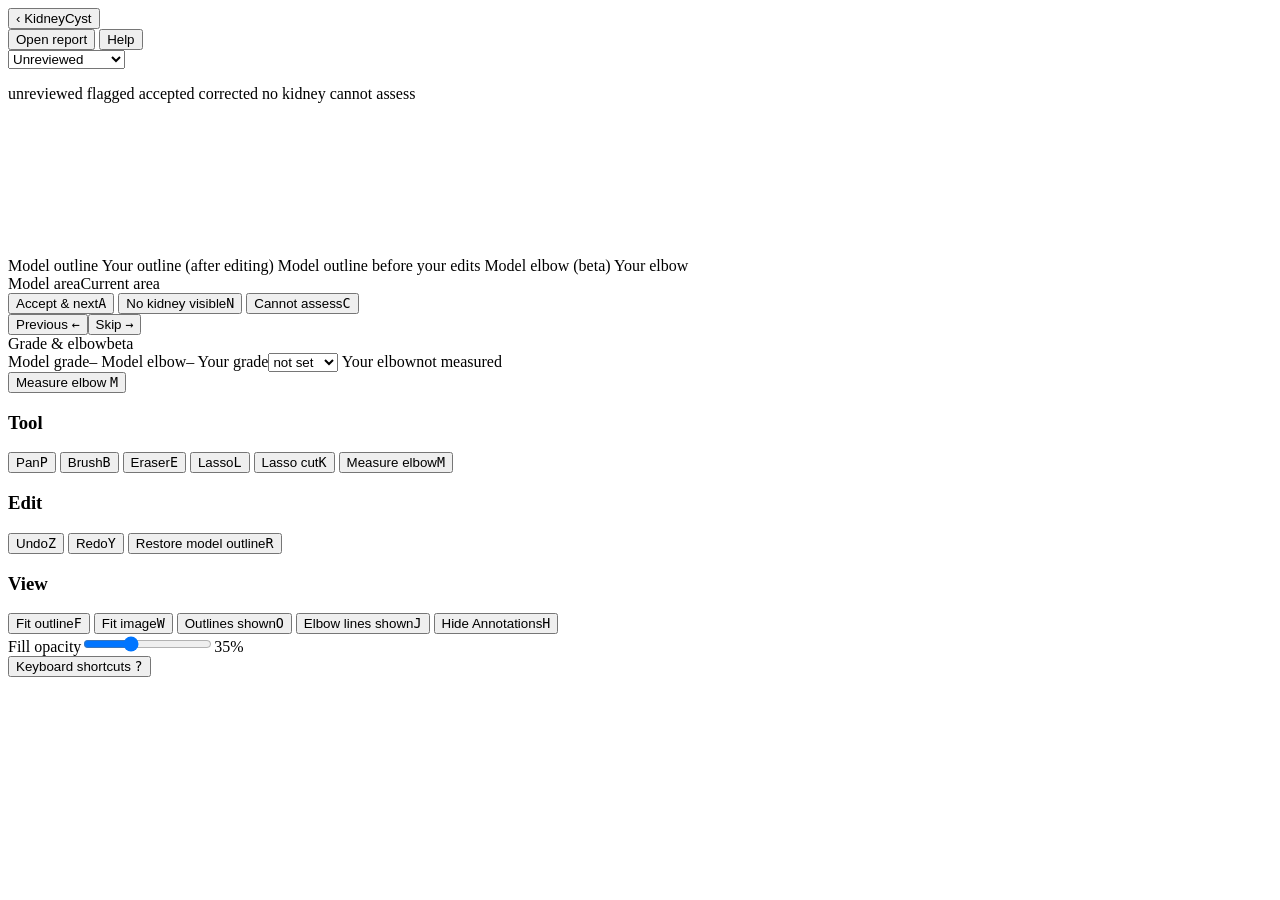
==== src/kidneycyst/static/review.html @ b54d25ae "KidneyCyst 0.1.0: zebrafish pronephros segmentation app Local app for GFP TIFF folders: nnU-Net dete" ====
<!doctype html><html lang="en"><head><meta charset="utf-8"><meta name="viewport" content="width=device-width,initial-scale=1">
<title>Check outlines – KidneyCyst</title><link rel="icon" href="/static/favicon.png"><link rel="stylesheet" href="/static/style.css"></head>
<body><div class="rv">
<div class="rv-top">
 <button class="quiet home-btn" id="home" title="Back to this run's page"><span class="ic" style="--i:url(/static/icons/cyst-marker.svg)"></span>‹ <span id="runName">KidneyCyst</span></button>
 <span class="title" id="title"></span><span class="where" id="where"></span>
 <span class="done"><span id="doneTxt"></span><span class="progress"><div id="doneBar"></div></span>
 <button id="report"><span class="ic" style="--i:url(/static/icons/export-results.svg)"></span>Open report</button>
 <button class="quiet" id="helpBtn" title="Help (opens in a new tab)"><span class="ic" style="--i:url(/static/icons/help.svg)"></span>Help</button></span>
</div>
<div class="rv-main">
 <aside class="list" aria-label="Images">
  <select id="filter" aria-label="Which images to show">
   <option value="todo">Unreviewed</option><option value="look">Flagged images</option><option value="all">All images</option></select>
  <ul id="ul"></ul>
  <div class="legend-list"><span><span class="ic mark auto" style="--i:url(/static/icons/unchecked.svg)"></span>unreviewed</span>
   <span><span class="ic mark flag" style="--i:url(/static/icons/warning.svg)"></span>flagged</span>
   <span><span class="ic mark accepted" style="--i:url(/static/icons/check.svg)"></span>accepted</span>
   <span><span class="ic mark edited" style="--i:url(/static/icons/edited.svg)"></span>corrected</span>
   <span><span class="ic mark deleted" style="--i:url(/static/icons/no-kidney.svg)"></span>no kidney</span>
   <span><span class="ic mark unusable" style="--i:url(/static/icons/help.svg)"></span>cannot assess</span></div>
 </aside>
 <div class="split" id="splitL" title="Drag to change the width"></div>
 <div class="stage" id="stage">
  <canvas id="cv" aria-label="Image with outlines"></canvas>
  <div class="toast" id="toast"><span class="ic" style="--i:url(/static/icons/check.svg)"></span><span id="toastTxt"></span><button id="toastUndo" class="toast-undo" hidden>Undo <kbd>U</kbd></button></div>
  <div class="legend">
   <span><i class="ln" style="border-color:#FF8500"></i>Model outline</span>
   <span><i class="ln" style="border-color:#8CCAFF"></i>Your outline (after editing)</span>
   <span><i class="ln" style="border-color:#FF8500;border-top-style:dashed"></i>Model outline before your edits</span>
   <span class="elbleg"><i class="ln" style="border-color:#FF8500;border-top-style:dotted"></i>Model elbow (beta)</span>
   <span class="elbleg"><i class="ln" style="border-color:#8CCAFF"></i>Your elbow</span>
  </div>
  <div class="scale"><div class="bar" id="scaleBar"></div><span id="scaleTxt"></span><span class="zoom" id="zoomTxt"></span></div>
 </div>
 <div class="split" id="splitR" title="Drag to change the width"></div>
 <aside class="side">
  <div class="decide-box">
   <div class="flagbox" id="flags" hidden><span class="ic" style="--i:url(/static/icons/warning.svg)"></span><span id="flagTxt"></span></div>
   <div class="state" id="state"><span class="ic" id="stateIc"></span><span id="stateTxt"></span></div>
   <div class="area"><span class="mut">Model area</span><span class="n" id="aModel"></span><span class="mut">Current area</span><span class="n" id="aNow"></span><span class="d" id="aDiff"></span></div>
   <div class="decide">
    <button class="primary big" id="bOk"><span><span class="ic" style="--i:url(/static/icons/check.svg)"></span><span id="okTxt">Accept &amp; next</span></span><kbd>A</kbd></button>
    <button id="bNo" title="Record that no kidney is visible in this image"><span><span class="ic" style="--i:url(/static/icons/no-kidney.svg)"></span>No kidney visible</span><kbd>N</kbd></button>
     <button id="bBad" title="Mark the image as unassessable and exclude its area from summary statistics"><span><span class="ic" style="--i:url(/static/icons/help.svg)"></span>Cannot assess</span><kbd>C</kbd></button>
    <div class="row two"><button id="bPrev">Previous <kbd>←</kbd></button><button id="bNext" title="Skip this image without recording a review decision">Skip <kbd>→</kbd></button></div>
   </div>
   <div class="betabox" id="betaBox">
    <div class="bh"><span>Grade &amp; elbow</span><span class="tag" title="Not yet validated against manual grading and elbow measurements">beta</span></div>
    <div class="kv"><span class="mut">Model grade</span><span id="gModel">–</span>
     <span class="mut">Model elbow</span><span id="eModel">–</span>
     <span class="mut">Your grade</span><span><select id="gHuman" aria-label="Your grade"><option value="">not set</option><option value="normal">normal</option><option value="unfused">unfused</option><option value="cyst">cyst</option></select></span>
     <span class="mut">Your elbow</span><span id="eHuman">not measured</span></div>
    <div class="row betabtns"><button class="small" id="bMeasure"><span class="ic" style="--i:url(/static/icons/measure.svg)"></span>Measure elbow <kbd>M</kbd></button><button class="small quiet" id="bClearElbow" hidden>Clear</button></div>
    <p class="mut tip" id="measTip" hidden>Click along the tubule from one elbow to the other. Double-click or <kbd>Enter</kbd> to finish; <kbd>Esc</kbd> or <kbd>Z</kbd> removes the last point.</p>
   </div>
  </div>
  <div class="side-scroll">
   <section class="grp"><h3>Tool</h3>
    <div class="acts" id="tools">
    <button class="act on" id="tPan" title="Drag to move the image. Scroll to zoom."><span><span class="ic" style="--i:url(/static/icons/move.svg)"></span>Pan</span><kbd>P</kbd></button>
    <button class="act" id="tBrush" title="Paint to add to the outline"><span><span class="ic" style="--i:url(/static/icons/brush-mask.svg)"></span>Brush</span><kbd>B</kbd></button>
    <button class="act" id="tErase" title="Paint to remove from the outline"><span><span class="ic" style="--i:url(/static/icons/erase-mask.svg)"></span>Eraser</span><kbd>E</kbd></button>
    <button class="act" id="tLasso" title="Draw around a region to add it"><span><span class="ic" style="--i:url(/static/icons/region-select.svg)"></span>Lasso</span><kbd>L</kbd></button>
    <button class="act" id="tCut" title="Draw around a region to remove it"><span><span class="ic" style="--i:url(/static/icons/region-select.svg)"></span>Lasso cut</span><kbd>K</kbd></button>
    <button class="act" id="tElbow" title="Click points along the tubule from elbow to elbow (beta)"><span><span class="ic" style="--i:url(/static/icons/measure.svg)"></span>Measure elbow</span><kbd>M</kbd></button>
    </div>
    <div class="slider" id="sizeRow" hidden><span>Brush size</span><input type="range" id="size" min="1" max="40" value="6" aria-label="Brush size"><span id="sizeV" class="mut">6 px</span><kbd>[ ]</kbd></div>
   </section>
   <section class="grp"><h3>Edit</h3>
    <div class="acts">
    <button class="act" id="bUndo" title="Undo the last change"><span><span class="ic" style="--i:url(/static/icons/undo.svg)"></span>Undo</span><kbd>Z</kbd></button>
    <button class="act" id="bRedo" title="Redo"><span><span class="ic" style="--i:url(/static/icons/redo.svg)"></span>Redo</span><kbd>Y</kbd></button>
    <button class="act" id="bReset" title="Go back to the model's outline"><span><span class="ic" style="--i:url(/static/icons/run-again.svg)"></span>Restore model outline</span><kbd>R</kbd></button>
    </div>
   </section>
   <section class="grp"><h3>View</h3>
    <div class="acts">
    <button class="act" id="bFit" title="Zoom to the outline"><span><span class="ic" style="--i:url(/static/icons/fit-view.svg)"></span>Fit outline</span><kbd>F</kbd></button>
    <button class="act" id="bAll" title="Show the whole image"><span><span class="ic" style="--i:url(/static/icons/zoom-out.svg)"></span>Fit image</span><kbd>W</kbd></button>
    <button class="act on" id="bLines" title="Show or hide the outlines"><span><span class="ic" style="--i:url(/static/icons/overlay.svg)"></span>Outlines shown</span><kbd>O</kbd></button>
    <button class="act on" id="bElbowLines" title="Show or hide the elbow lines (beta)"><span><span class="ic" style="--i:url(/static/icons/measure.svg)"></span>Elbow lines shown</span><kbd>J</kbd></button>
    <button class="act" id="bOrig" title="Hold to hide everything drawn on the image"><span><span class="ic" style="--i:url(/static/icons/original.svg)"></span>Hide Annotations</span><kbd>H</kbd></button>
    </div>
    <div class="slider"><span>Fill opacity</span><input type="range" id="fillOp" min="0" max="100" value="35" aria-label="Fill opacity"><span id="fillV" class="mut">35%</span></div>
   </section>
   <button class="quiet" id="bKeys"><span class="ic" style="--i:url(/static/icons/keyboard.svg)"></span>Keyboard shortcuts <kbd>?</kbd></button>
  </div>
 </aside>
</div></div>
<div class="modal" id="modal" hidden><div class="box"><h3 id="mTitle"></h3><div id="mText"></div><div class="row" id="mBtns"></div></div></div>
<div class="modal" id="keys" hidden><div class="box"><h3>Keyboard shortcuts</h3>
 <table class="keytab">
 <tr><th colspan="2">Decide</th></tr>
 <tr><td><kbd>A</kbd> or <kbd>Enter</kbd></td><td>Accept the outline or save edits, then advance</td></tr>
 <tr><td><kbd>N</kbd></td><td>No kidney visible</td></tr><tr><td><kbd>C</kbd></td><td>Mark as cannot assess</td></tr>
 <tr><td><kbd>→</kbd> <kbd>←</kbd></td><td>Skip / previous image</td></tr>
 <tr><th colspan="2">Tool</th></tr>
 <tr><td><kbd>P</kbd></td><td>Pan (start mode). Scroll to zoom.</td></tr>
 <tr><td><kbd>B</kbd> <kbd>E</kbd></td><td>Brush / eraser</td></tr>
 <tr><td><kbd>L</kbd> <kbd>K</kbd></td><td>Lasso / lasso cut</td></tr>
 <tr><td><kbd>[</kbd> <kbd>]</kbd></td><td>Smaller / larger brush</td></tr>
 <tr><td><kbd>M</kbd></td><td>Measure elbow (beta): click points, double-click or <kbd>Enter</kbd> to finish, <kbd>Esc</kbd> removes a point</td></tr>
 <tr><th colspan="2">Edit</th></tr>
 <tr><td><kbd>Z</kbd> <kbd>Y</kbd> <kbd>R</kbd></td><td>Undo / redo / restore model outline</td></tr>
 <tr><th colspan="2">View</th></tr>
 <tr><td><kbd>F</kbd> <kbd>W</kbd></td><td>Fit outline / fit image</td></tr>
 <tr><td><kbd>O</kbd></td><td>Outlines on or off</td></tr>
 <tr><td><kbd>J</kbd></td><td>Elbow lines on or off (beta)</td></tr>
 <tr><td>hold <kbd>H</kbd></td><td>Hide annotations</td></tr>
 <tr><td><kbd>U</kbd></td><td>Undo the last saved decision</td></tr>
 <tr><td>hold <kbd>Space</kbd></td><td>Pan with any tool</td></tr></table>
 <div class="row"><button class="primary" onclick="document.getElementById('keys').hidden=true">Close</button></div></div></div>

<script>
const T='__TOKEN__';
const esc=t=>String(t??'').replace(/[&<>"]/g,c=>({'&':'&amp;','<':'&lt;','>':'&gt;','"':'&quot;'}[c]));
let RUN='',RUNID='',RUNNAME='';
async function api(p,b){const h={'X-Token':T};if(RUN)h['X-Run']=encodeURIComponent(RUN);
 const o=b===undefined?{headers:h}:{method:'POST',headers:Object.assign(h,{'Content-Type':'application/json'}),body:JSON.stringify(b)};
 const r=await fetch(p,o);const j=await r.json();
 if(r.status===409&&j.other_run){otherRun(j);return new Promise(()=>{})}return j}
let otherShown=false;
async function otherRun(j){if(otherShown)return;otherShown=true;
 const v=await modal('Another run was opened',`${esc(j.current_name||'Another run')} was opened in a different tab, so this review is paused: nothing more is saved here. Unsaved edits on this image are not saved.`,
  [[`Go to ${j.current_name||'that run'}`,'other'],[`Reopen ${RUNNAME||'this run'}`,'back','primary']]);
 location.href=v==='other'?(j.current_id?`/run?id=${j.current_id}&t=${T}`:`/?t=${T}`):(RUNID?`/review?id=${RUNID}&t=${T}`:`/?t=${T}`)}
const runPage=()=>RUNID?`/run?id=${RUNID}&t=${T}`:`/run?t=${T}`;
const $=id=>document.getElementById(id);
const fmt=x=>Number(x).toLocaleString('en-US',{maximumFractionDigits:0});
const icon=n=>`url(/static/icons/${n}.svg)`;
const STATE={auto:['Unreviewed','unchecked','auto'],accepted:['Reviewed · Outline accepted','check','done'],edited:['Reviewed · Outline corrected','edited','done'],
 deleted:['Reviewed · No kidney visible','no-kidney','done'],unusable:['Reviewed · Cannot assess','help','done']};
const MARK={accepted:'check',edited:'edited',deleted:'no-kidney',unusable:'help'};
const RASTER_BIAS=1.02;
let all=[],list=[],idx=0,cur=null,exportOk=true;
let tool='pan',space=false,lines=true,fillOp=.35,orig=false,elbowLines=true,meas=[];
const isRemove=()=>tool==='erase'||tool==='cut',isBrush=()=>tool==='brush'||tool==='erase',isLasso=()=>tool==='lasso'||tool==='cut';
let view={s:1,x:0,y:0};
let undo=[],redo=[],dirty=false,drawing=false,last=null,lasso=[],panning=null,mouse=null;
const cv=$('cv'),ctx=cv.getContext('2d');
const fillC=document.createElement('canvas'),fctx=fillC.getContext('2d'),lineC=document.createElement('canvas'),lctx=lineC.getContext('2d');

function modal(title,text,buttons){return new Promise(res=>{$('mTitle').textContent=title;$('mText').innerHTML=text;$('mBtns').innerHTML='';
 buttons.forEach(([l,v,c])=>{const b=document.createElement('button');b.textContent=l;if(c)b.className=c;b.onclick=()=>{$('modal').hidden=true;res(v)};$('mBtns').appendChild(b)});
 $('modal').hidden=false;$('mBtns').lastChild.focus()})}
function toast(t,undo){$('toastTxt').textContent=t;const h=$('toast');$('toastUndo').hidden=!undo;h.classList.add('on');clearTimeout(h._t);
 h._t=setTimeout(()=>{h.classList.remove('on');$('toastUndo').hidden=true},undo?8000:1500)}
let lastDecision=null,hist=[];   // undo of the last saved decision; images visited, for Previous
const label=r=>r.well?`Well ${r.well}, field ${r.field}`:r.id;

// ---------------- list
async function loadList(){all=await api('/api/images');applyFilter()}
function applyFilter(keepId){const f=$('filter').value;
 list=all.filter(r=>f==='all'||(f==='look'?r.flagged:r.status==='auto'));
 if(!list.length&&f!=='all'){$('filter').value='all';return applyFilter(keepId)}
 const want=keepId??(cur&&cur.id);const j=list.findIndex(r=>r.id===want);idx=j>=0?j:Math.max(0,Math.min(idx,list.length-1));drawList();updDone()}
function markOf(r){if(r.status!=='auto')return [MARK[r.status],r.status];return r.flagged?['warning','flag']:['unchecked','auto']}
function drawList(){$('ul').innerHTML=list.map((r,i)=>{const [ic,cls]=markOf(r);return `<li data-i="${i}" class="${i===idx?'cur':''}" title="${r.id}"><span class="ic mark ${cls}" style="--i:${icon(ic)}"></span>
 <span class="id">${r.well?r.well+', field '+(r.field??''):r.id}</span><span class="a">${r.area==null?'—':r.area>0?fmt(r.area):'—'}</span>${r.flags&&r.status==='auto'?`<span class="fl">${r.flags}</span>`:''}</li>`}).join('');
 $('ul').querySelectorAll('li').forEach(li=>li.onclick=()=>go(+li.dataset.i));
 const c=$('ul').querySelector('.cur');if(c)c.scrollIntoView({block:'nearest'})}
function updDone(){const n=all.length,d=all.filter(r=>r.status!=='auto').length;$('doneTxt').textContent=`${d} of ${n} reviewed`;$('doneBar').style.width=(100*d/Math.max(n,1))+'%'}

// ---------------- image loading
function loadImg(url){return new Promise((res,rej)=>{const im=new Image();im.onload=()=>res(im);im.onerror=rej;im.src=url})}
function toMask(im){const c=document.createElement('canvas');c.width=im.width;c.height=im.height;const x=c.getContext('2d');x.drawImage(im,0,0);
 const d=x.getImageData(0,0,c.width,c.height).data,m=new Uint8Array(c.width*c.height);for(let i=0;i<m.length;i++)m[i]=d[i*4]>127?1:0;return m}
async function show(i){if(cur&&!skipHist&&list[i]&&list[i].id!==cur.id)hist.push(cur.id);skipHist=false;meas=[];
 if(!list.length)return;idx=Math.max(0,Math.min(i,list.length-1));const r=list[idx];
 const u=k=>`/api/img/${encodeURIComponent(r.id)}/${k}.png?t=${T}&v=${Date.now()}`;
 const [g,a,c]=await Promise.all([loadImg(u('gray')),loadImg(u('auto')),loadImg(u('cur'))]);
 const gc=document.createElement('canvas');gc.width=g.width;gc.height=g.height;gc.getContext('2d').drawImage(g,0,0);
 cur={id:r.id,W:g.width,H:g.height,gray:gc,auto:toMask(a),mask:toMask(c),row:r};cur.saved=cur.mask.slice();
 fillC.width=lineC.width=cur.W;fillC.height=lineC.height=cur.H;undo=[];redo=[];dirty=false;
 $('title').textContent=label(r);$('where').textContent=r.well?r.id:'';
 $('flags').hidden=!r.flags;$('flagTxt').textContent=r.flags?'Model flags: '+r.flags:'';
 const hasOutline=cur.mask.some(v=>v)||cur.auto.some(v=>v);$('bFit').disabled=!hasOutline;
 drawList();fit(hasOutline);rebuild();side()}
function bbox(m,W,H){let x0=W,y0=H,x1=-1,y1=-1;for(let y=0;y<H;y++){const o=y*W;for(let x=0;x<W;x++)if(m[o+x]){if(x<x0)x0=x;if(x>x1)x1=x;if(y<y0)y0=y;if(y>y1)y1=y}}return x1<0?null:[x0,y0,x1,y1]}
function fit(kidney){const W=cv.clientWidth,H=cv.clientHeight;let b=null;
 if(kidney){const u=new Uint8Array(cur.mask.length);for(let i=0;i<u.length;i++)u[i]=cur.mask[i]|cur.auto[i];b=bbox(u,cur.W,cur.H)}
 if(!b)b=[0,0,cur.W-1,cur.H-1];else{const cx=(b[0]+b[2])/2,cy=(b[1]+b[3])/2,s=Math.max(b[2]-b[0],b[3]-b[1],180)*1.6/2;b=[cx-s,cy-s,cx+s,cy+s]}
 const pad=kidney?1:0.96;const s=pad*Math.min(W/(b[2]-b[0]),H/(b[3]-b[1]));view={s,x:W/2-s*(b[0]+b[2])/2,y:H/2-s*(b[1]+b[3])/2};render()}

// ---------------- overlays (image resolution): a fill layer and a contour layer
function rebuild(){const {W,H,mask,auto}=cur;const F=fctx.createImageData(W,H),f=F.data,L=lctx.createImageData(W,H),l=L.data;const changed=dirty||!same(mask,auto);
 // One rule: the fill is exactly what will be measured, in the colour of whose outline it is.
 // Orange = the model's outline (untouched). Blue = your outline (after any edit); the model's original stays as a dashed orange line.
 const C=changed?[140,202,255]:[255,133,0];
 for(let y=0;y<H;y++){for(let x=0;x<W;x++){const i=y*W+x,m=mask[i],a=auto[i];if(!m&&!a)continue;const p=i*4;
  if(m){f[p]=C[0];f[p+1]=C[1];f[p+2]=C[2];f[p+3]=255}
  const eM=m&&(x==0||y==0||x==W-1||y==H-1||!mask[i-1]||!mask[i+1]||!mask[i-W]||!mask[i+W]);
  const eA=changed&&a&&(x==0||y==0||x==W-1||y==H-1||!auto[i-1]||!auto[i+1]||!auto[i-W]||!auto[i+W]);
  if(eA&&((x+y)>>1)%2===0){l[p]=255;l[p+1]=133;l[p+2]=0;l[p+3]=255}       // model's original: dashed orange
  if(eM){l[p]=C[0];l[p+1]=C[1];l[p+2]=C[2];l[p+3]=255}}}                    // current outline: solid
 fctx.putImageData(F,0,0);lctx.putImageData(L,0,0);render()}
function render(){const dpr=window.devicePixelRatio||1,W=cv.clientWidth,H=cv.clientHeight;
 if(cv.width!==Math.round(W*dpr)||cv.height!==Math.round(H*dpr)){cv.width=Math.round(W*dpr);cv.height=Math.round(H*dpr)}
 ctx.setTransform(dpr,0,0,dpr,0,0);ctx.fillStyle='#1B2938';ctx.fillRect(0,0,W,H);if(!cur)return;
 ctx.save();ctx.translate(view.x,view.y);ctx.scale(view.s,view.s);
 ctx.fillStyle='#000';ctx.fillRect(0,0,cur.W,cur.H);
 ctx.imageSmoothingEnabled=view.s<2;ctx.drawImage(cur.gray,0,0);ctx.imageSmoothingEnabled=false;
 if(!orig){ctx.globalAlpha=fillOp;ctx.drawImage(fillC,0,0);ctx.globalAlpha=1;if(lines)ctx.drawImage(lineC,0,0)}
 ctx.restore();
 ctx.strokeStyle='rgba(140,202,255,.35)';ctx.lineWidth=1;ctx.strokeRect(view.x-.5,view.y-.5,cur.W*view.s+1,cur.H*view.s+1);   // image edge
 // scale bar + zoom
 const pxum=cur.row.px,targets=[10,20,50,100,200,500];let um=targets.find(t=>t/pxum*view.s>=70)||500;
 $('scaleBar').style.width=Math.round(um/pxum*view.s)+'px';$('scaleTxt').textContent=`${um} µm`;$('zoomTxt').textContent=`${Math.round(view.s*100)}%`;
 const rm=isRemove(),col=rm?'#ffffff':'#8CCAFF';
 if(isLasso()&&lasso.length){ctx.beginPath();lasso.forEach(([x,y],k)=>{const X=view.x+view.s*x,Y=view.y+view.s*y;k?ctx.lineTo(X,Y):ctx.moveTo(X,Y)});
  ctx.strokeStyle=col;ctx.lineWidth=2;ctx.setLineDash([6,4]);ctx.stroke();ctx.setLineDash([])}
 if(mouse&&isBrush()&&!space){const r=Math.max(+$('size').value*view.s,3),[mx,my]=mouse;
  ctx.beginPath();ctx.arc(mx,my,r,0,7);ctx.lineWidth=3;ctx.strokeStyle='rgba(0,0,0,.6)';ctx.stroke();ctx.lineWidth=1.5;ctx.strokeStyle=col;if(rm)ctx.setLineDash([4,3]);ctx.stroke();ctx.setLineDash([]);
  ctx.beginPath();ctx.moveTo(mx-5,my);ctx.lineTo(mx+5,my);if(!rm){ctx.moveTo(mx,my-5);ctx.lineTo(mx,my+5)}ctx.stroke()}
 drawElbows()}
const S=([x,y])=>[view.x+view.s*x,view.y+view.s*y];
function polyline(pts,color,dash,dots){if(pts.length<1)return;ctx.save();ctx.lineJoin='round';
 ctx.beginPath();pts.map(S).forEach(([X,Y],k)=>k?ctx.lineTo(X,Y):ctx.moveTo(X,Y));
 ctx.strokeStyle='rgba(0,0,0,.55)';ctx.lineWidth=4;ctx.setLineDash(dash);ctx.stroke();ctx.strokeStyle=color;ctx.lineWidth=2;ctx.stroke();ctx.setLineDash([]);
 if(dots)pts.map(S).forEach(([X,Y])=>{ctx.beginPath();ctx.arc(X,Y,3.5,0,7);ctx.fillStyle=color;ctx.fill();ctx.lineWidth=1;ctx.strokeStyle='rgba(0,0,0,.6)';ctx.stroke()});ctx.restore()}
function parsePts(t){return (t||'').split(';').filter(Boolean).map(p=>p.split(',').map(Number))}
function drawElbows(){if(!cur||orig)return;const r=cur.row;
 if(elbowLines){const L=(r.elbow_line||'').split(',').map(Number);if(L.length===4&&L.every(v=>v===v))polyline([[L[0],L[1]],[L[2],L[3]]],'#FF8500',[2,5],true);
  if(!(tool==='elbow'&&meas.length))polyline(parsePts(r.elbow_points),'#8CCAFF',[],true)}
 if(tool==='elbow'&&meas.length){const pts=meas.slice();if(mouse){pts.push([(mouse[0]-view.x)/view.s,(mouse[1]-view.y)/view.s])}
  polyline(pts,'#8CCAFF',[],true);const um=pathUm(meas);
  if(meas.length>1){const [X,Y]=S(meas[meas.length-1]);ctx.font='600 12px system-ui';ctx.fillStyle='#fff';ctx.strokeStyle='rgba(0,0,0,.7)';ctx.lineWidth=3;
   const t=`${fmt(um)} µm`;ctx.strokeText(t,X+8,Y-8);ctx.fillText(t,X+8,Y-8)}}}
function pathUm(p){let d=0;for(let k=1;k<p.length;k++)d+=Math.hypot(p[k][0]-p[k-1][0],p[k][1]-p[k-1][1]);return d*cur.row.px}

// ---------------- side panel
function areaUm2(m){let n=0;for(const v of m)n+=v;return n*cur.row.px*cur.row.px/RASTER_BIAS}
function same(a,b){if(a.length!==b.length)return false;for(let i=0;i<a.length;i++)if(a[i]!==b[i])return false;return true}
function betaSide(){const r=cur.row;const pct=v=>v==null?'':` ${Math.round(100*v)}%`;
 const top=r.grade_beta?Math.max(r.p_normal??0,r.p_unfused??0,r.p_cyst??0):null;
 $('gModel').innerHTML=r.grade_beta?`<b>${esc(r.grade_beta)}</b><span class="mut">${pct(top)}</span>`+(r.grade_confident?'':' <span class="mut" title="below the confidence threshold">· uncertain</span>'):'<span class="mut">not available</span>';
 $('eModel').innerHTML=r.elbow_straight!=null?`${fmt(r.elbow_straight)} µm <span class="mut">straight · ${r.elbow_midline!=null?fmt(r.elbow_midline)+' midline':''}</span>`:'<span class="mut">–</span>';
 $('gHuman').value=r.grade_human||'';
 $('eHuman').innerHTML=r.elbow_meas_path!=null?`<b>${fmt(r.elbow_meas_path)} µm</b> <span class="mut">path · ${fmt(r.elbow_meas_straight)} straight</span>`:'<span class="mut">not measured</span>';
 $('bClearElbow').hidden=r.elbow_meas_path==null;$('measTip').hidden=tool!=='elbow'}
function side(){const r=cur.row;betaSide();const [txt,ic,cls]=dirty?['Unsaved changes','edited','dirty']:STATE[r.status];
 $('state').className='state '+cls;$('stateTxt').textContent=txt;$('stateIc').style.setProperty('--i',icon(ic));
 const now=areaUm2(cur.mask),mod=r.model;$('aModel').textContent=mod>0?fmt(mod)+' µm²':'No outline';$('aNow').textContent=now>0?fmt(now)+' µm²':'No outline';
 $('aDiff').textContent=mod>0&&now>0&&Math.abs(now-mod)>0.5?`${now>mod?'+':''}${fmt(100*(now-mod)/mod)}% relative to model area`:'';
 const changed=dirty||!same(cur.mask,cur.auto);
 $('okTxt').textContent=changed?'Save & next':(cur.auto.some(v=>v)?'Accept & next':'No kidney & next');
 $('bUndo').disabled=!undo.length;$('bRedo').disabled=!redo.length;$('bReset').disabled=same(cur.mask,cur.auto)}

// ---------------- editing
function toImg(e){const r=cv.getBoundingClientRect();const sx=e.clientX-r.left,sy=e.clientY-r.top;return [(sx-view.x)/view.s,(sy-view.y)/view.s,sx,sy]}
function stamp(x,y,val){const R=+$('size').value,{W,H,mask}=cur;for(let yy=Math.max(0,Math.floor(y-R));yy<=Math.min(H-1,Math.ceil(y+R));yy++)
 for(let xx=Math.max(0,Math.floor(x-R));xx<=Math.min(W-1,Math.ceil(x+R));xx++)if((xx-x)**2+(yy-y)**2<=R*R)mask[yy*W+xx]=val}
function fillPoly(pts,val){const c=document.createElement('canvas');c.width=cur.W;c.height=cur.H;const x=c.getContext('2d');x.beginPath();
 pts.forEach(([a,b],k)=>k?x.lineTo(a,b):x.moveTo(a,b));x.closePath();x.fillStyle='#fff';x.fill();
 const d=x.getImageData(0,0,cur.W,cur.H).data;for(let i=0;i<cur.mask.length;i++)if(d[i*4+3]>127)cur.mask[i]=val}
function push(){undo.push(cur.mask.slice());if(undo.length>40)undo.shift();redo=[]}
let raf=0;function later(){if(!raf)raf=requestAnimationFrame(()=>{raf=0;rebuild();side()})}
cv.addEventListener('pointerdown',e=>{if(!cur)return;cv.setPointerCapture(e.pointerId);const [x,y,sx,sy]=toImg(e);
 if(space||tool==='pan'||e.button===1){panning=[sx,sy,view.x,view.y];cv.style.cursor='grabbing';return}
 if(e.button!==0)return;
 if(tool==='elbow'){const l=meas[meas.length-1];if(!l||Math.hypot(l[0]-x,l[1]-y)*view.s>3)meas.push([x,y]);render();return}
 push();drawing=true;
 if(isBrush()){stamp(x,y,isRemove()?0:1);last=[x,y];dirty=true;later()}else{lasso=[[x,y]];render()}});
cv.addEventListener('pointermove',e=>{if(!cur)return;const [x,y,sx,sy]=toImg(e);mouse=[sx,sy];
 if(panning){view.x=panning[2]+sx-panning[0];view.y=panning[3]+sy-panning[1];render();return}
 if(drawing&&isBrush()){const val=isRemove()?0:1,R=+$('size').value,n=Math.ceil(Math.hypot(x-last[0],y-last[1])/Math.max(1,R/2));
  for(let k=1;k<=n;k++)stamp(last[0]+(x-last[0])*k/n,last[1]+(y-last[1])*k/n,val);last=[x,y];later()}
 else if(drawing&&isLasso()){lasso.push([x,y]);render()}else render()});
function endStroke(){if(panning){panning=null;setCursor();return}if(!drawing)return;drawing=false;
 if(isLasso()){if(lasso.length>2)fillPoly(lasso,isRemove()?0:1);else undo.pop();lasso=[]}
 dirty=!same(cur.mask,cur.saved);rebuild();side()}
cv.addEventListener('dblclick',e=>{if(tool==='elbow'){e.preventDefault();finishElbow()}});
async function finishElbow(){if(meas.length<2){toast('Click at least two points along the tubule.');return}
 const r=await api('/api/measure',{id:cur.id,points:meas.map(([x,y])=>[+x.toFixed(1),+y.toFixed(1)])});
 if(r.error){await modal('Could not save the measurement',esc(r.error),[['OK',0]]);return}
 Object.assign(cur.row,{elbow_points:r.elbow_points_px,elbow_meas_path:r.elbow_measured_path_um,elbow_meas_straight:r.elbow_measured_straight_um,elbow_meas_by:r.elbow_measured_by});
 meas=[];betaSide();render();toast(`Elbow measured: ${fmt(cur.row.elbow_meas_path)} µm along the tubule.`)}
$('bClearElbow').onclick=async()=>{const r=await api('/api/measure',{id:cur.id,points:[]});if(r.error)return;
 Object.assign(cur.row,{elbow_points:'',elbow_meas_path:null,elbow_meas_straight:null});betaSide();render();toast('Elbow measurement removed.')};
$('gHuman').onchange=async e=>{const r=await api('/api/grade',{id:cur.id,grade:e.target.value});
 if(r.error){await modal('Could not save the grade',esc(r.error),[['OK',0]]);return}cur.row.grade_human=r.grade_human;toast(r.grade_human?`Your grade saved: ${r.grade_human}.`:'Your grade removed.')};
$('bMeasure').onclick=()=>setTool('elbow');
function toggleElbowLines(){elbowLines=!elbowLines;document.querySelectorAll('.elbleg').forEach(x=>x.hidden=!elbowLines);$('bElbowLines').classList.toggle('on',elbowLines);$('bElbowLines').querySelector('span').lastChild.textContent=elbowLines?'Elbow lines shown':'Elbow lines hidden';render()}
$('bElbowLines').onclick=toggleElbowLines;
cv.addEventListener('pointerup',endStroke);cv.addEventListener('pointercancel',endStroke);
cv.addEventListener('pointerleave',()=>{mouse=null;render()});
cv.addEventListener('wheel',e=>{if(!cur)return;e.preventDefault();const [x,y,sx,sy]=toImg(e);const f=Math.exp(-e.deltaY*(e.ctrlKey?0.01:0.0015));
 const s=Math.min(40,Math.max(0.1,view.s*f));view={s,x:sx-s*x,y:sy-s*y};render()},{passive:false});
window.addEventListener('resize',()=>render());

// ---------------- decisions / navigation
async function maskDataURL(){const c=document.createElement('canvas');c.width=cur.W;c.height=cur.H;const x=c.getContext('2d'),id=x.createImageData(cur.W,cur.H);
 for(let i=0;i<cur.mask.length;i++){const v=cur.mask[i]?255:0,p=i*4;id.data[p]=id.data[p+1]=id.data[p+2]=v;id.data[p+3]=255}x.putImageData(id,0,0);return c.toDataURL('image/png')}
async function save(action,quiet){const prev={id:cur.id,status:cur.row.status,mask:cur.saved.slice(),W:cur.W,H:cur.H};
 const body={id:cur.id,action};if(action==='edited')body.mask=await maskDataURL();
 const r=await api('/api/decide',body);if(r.error){await modal('Could not save outline',r.error+'<br>Your edits remain on screen. Retry saving before leaving this image.',[['OK',0]]);return null}
 const row=all.find(a=>a.id===cur.id);row.status=r.status;row.area=r.area;dirty=false;exportOk=r.export_ok!==false;cur.saved=cur.mask.slice();
 if(!quiet)lastDecision=prev;if(quiet){updDone();return r}
 if(!exportOk){toast('Saved. Excel table not updated: close results.xlsx.');updDone();return r}
 toast({accepted:'Outline accepted.',edited:'Outline saved.',deleted:'Marked as no kidney visible.',unusable:'Marked as cannot assess.'}[r.status]||'Saved.',true);
 updDone();return r}
async function decide(action){if(!cur)return;if(!await save(action))return;
 const f=$('filter').value;let j;
 if(f==='todo'){list=all.filter(x=>x.status==='auto');j=Math.min(idx,list.length-1)}else j=idx+1;
 drawList();
 if(!list.length||j<0||j>=list.length){const allDone=!all.some(a=>a.status==='auto');
  await modal('Review complete for this list',!allDone?'Unreviewed images remain in other lists. Change the filter to continue.':(exportOk?'All images have been reviewed. The results table and report are up to date.':'All images have been reviewed. <b>The Excel table could not be updated</b> (it may be open in Excel). Close it; it is written again at the next save. results.csv is up to date.'),[['OK',0,'primary']]);
  if(allDone){location.href=runPage();return}
  if(list.length)show(Math.min(idx,list.length-1));else{$('filter').value='all';applyFilter();show(0)}return}
 show(j)}
async function undoLast(){const d=lastDecision;if(!d)return;if(!await leaveOk())return;lastDecision=null;
 const h=$('toast');h.classList.remove('on');$('toastUndo').hidden=true;
 let i=list.findIndex(x=>x.id===d.id);if(i<0){applyFilter();i=list.findIndex(x=>x.id===d.id)}
 if(i<0){$('filter').value='all';applyFilter();i=list.findIndex(x=>x.id===d.id)}
 await show(i);
 const body={id:d.id,action:d.status};
 if(d.status==='edited'){cur.mask=d.mask.slice();body.mask=await maskDataURL()}
 const r=await api('/api/decide',body);if(r.error){await modal('Could not undo',r.error,[['OK',0]]);return}
 const row=all.find(a=>a.id===d.id);row.status=r.status;row.area=r.area;exportOk=r.export_ok!==false;
 await show(list.findIndex(x=>x.id===d.id));drawList();updDone();toast('Decision undone.')}
$('toastUndo').onclick=undoLast;
async function leaveOk(){if(!dirty)return true;
 const v=await modal(`Save changes to ${label(cur.row).replace('Well','well')}?`,'This outline has unsaved changes.',[['Keep editing',0],['Discard changes',1],['Save & continue',2,'primary']]);
 if(v===2)return !!(await save('edited'));if(v===1){dirty=false;return true}return false}
async function go(i){if(i===idx&&cur)return;if(i<0||i>=list.length)return;if(await leaveOk())show(i)}
function okAction(){const changed=dirty||!same(cur.mask,cur.auto);return changed?'edited':(cur.auto.some(v=>v)?'accepted':'deleted')}
$('bOk').onclick=()=>decide(okAction());
$('bNo').onclick=()=>decide('deleted');$('bBad').onclick=()=>decide('unusable');
$('bNext').onclick=()=>go(idx+1);
$('bPrev').onclick=async()=>{while(hist.length&&cur&&hist[hist.length-1]===cur.id)hist.pop();
 const id=hist.pop();if(id==null)return go(idx-1);if(!await leaveOk()){hist.push(id);return}
 let i=list.findIndex(x=>x.id===id);if(i<0){$('filter').value='all';applyFilter();i=list.findIndex(x=>x.id===id)}
 if(i>=0){skipHist=true;show(i)}};
let skipHist=false;
$('bUndo').onclick=()=>{if(tool==='elbow'&&meas.length){meas.pop();render();return}if(undo.length){redo.push(cur.mask);cur.mask=undo.pop();dirty=!same(cur.mask,cur.saved);rebuild();side()}};
$('bRedo').onclick=()=>{if(redo.length){undo.push(cur.mask);cur.mask=redo.pop();dirty=!same(cur.mask,cur.saved);rebuild();side()}};
$('bReset').onclick=()=>{push();cur.mask=cur.auto.slice();dirty=!same(cur.mask,cur.saved);rebuild();side()};
$('bFit').onclick=()=>fit(true);$('bAll').onclick=()=>fit(false);
function toggleLines(){lines=!lines;$('bLines').classList.toggle('on',lines);$('bLines').querySelector('span').lastChild.textContent=lines?'Outlines shown':'Outlines hidden';render()}
$('bLines').onclick=toggleLines;
$('fillOp').oninput=e=>{fillOp=e.target.value/100;$('fillV').textContent=e.target.value+'%';render()};
const holdOrig=v=>{orig=v;$('bOrig').classList.toggle('on',v);render()};
$('bOrig').addEventListener('pointerdown',()=>holdOrig(true));['pointerup','pointerleave','pointercancel'].forEach(ev=>$('bOrig').addEventListener(ev,()=>holdOrig(false)));
$('bKeys').onclick=()=>{$('keys').hidden=false};
$('filter').onchange=async()=>{if(await leaveOk()){applyFilter();show(idx)}else applyFilter(cur&&cur.id)};
$('size').oninput=e=>{$('sizeV').textContent=e.target.value+' px';render()};
function setCursor(){cv.style.cursor=(space||tool==='pan')?'grab':isBrush()?'none':'crosshair'}
const TOOLS={pan:'tPan',brush:'tBrush',erase:'tErase',lasso:'tLasso',cut:'tCut',elbow:'tElbow'};
function setTool(v){if(v!=='elbow')meas=[];tool=v;$('measTip').hidden=v!=='elbow';$('bMeasure').classList.toggle('on',v==='elbow');Object.entries(TOOLS).forEach(([k,id])=>$(id).classList.toggle('on',k===v));$('sizeRow').hidden=!isBrush();setCursor();render()}
Object.entries(TOOLS).forEach(([k,id])=>$(id).onclick=()=>setTool(k));
$('home').onclick=async()=>{if(await leaveOk())location.href=runPage()};
$('report').onclick=()=>window.open('/report?t='+T,'_blank');
$('helpBtn').onclick=()=>window.open('/help?t='+T,'_blank');
window.addEventListener('beforeunload',e=>{if(dirty){e.preventDefault();e.returnValue=''}});
document.addEventListener('keydown',e=>{if(!$('keys').hidden){if(e.key==='Escape'||e.key==='?')$('keys').hidden=true;return}
 if(!$('modal').hidden||e.target.tagName==='SELECT'||(e.target.tagName==='INPUT'&&e.target.type==='text'))return;
 const k=e.key.toLowerCase();
 if(e.key===' '){space=true;setCursor();e.preventDefault();return}
 if((e.metaKey||e.ctrlKey)&&k==='z'){(e.shiftKey?$('bRedo'):$('bUndo')).click();e.preventDefault();return}
 if(e.metaKey||e.ctrlKey||e.altKey)return;
 if(k==='h'){if(!orig)holdOrig(true);return}
 if(tool==='elbow'&&meas.length&&(k==='enter'||k==='escape'||k==='backspace'||k==='z')){k==='enter'?finishElbow():(meas.pop(),render());e.preventDefault();return}
 const act={a:()=>$('bOk').click(),enter:()=>$('bOk').click(),m:()=>setTool('elbow'),j:toggleElbowLines,escape:()=>{if(tool==='elbow')setTool('pan')},n:()=>$('bNo').click(),c:()=>$('bBad').click(),
  arrowright:()=>$('bNext').click(),arrowleft:()=>$('bPrev').click(),u:()=>undoLast(),
  p:()=>setTool('pan'),b:()=>setTool('brush'),e:()=>setTool('erase'),l:()=>setTool('lasso'),k:()=>setTool('cut'),
  z:()=>$('bUndo').click(),y:()=>$('bRedo').click(),r:()=>{if(!$('bReset').disabled)$('bReset').click()},
  f:()=>{if(!$('bFit').disabled)fit(true)},w:()=>fit(false),o:toggleLines,
  '[':()=>{const s=$('size');s.value=+s.value-1;s.oninput({target:s})},']':()=>{const s=$('size');s.value=+s.value+1;s.oninput({target:s})},
  '?':()=>{$('keys').hidden=false}}[e.key==='?'?'?':k];
 if(act){act();e.preventDefault()}});
document.addEventListener('keyup',e=>{if(e.key===' '){space=false;setCursor()}if(e.key.toLowerCase()==='h')holdOrig(false)});
// resizable side panels; widths remembered on this computer
(function(){const root=document.documentElement,get=k=>{try{return localStorage.getItem(k)}catch(e){return null}},
 set=(k,v)=>{try{localStorage.setItem(k,v)}catch(e){}};
 const lw=get('kc.lw'),rw=get('kc.rw');if(lw)root.style.setProperty('--lw',lw+'px');if(rw)root.style.setProperty('--rw',rw+'px');
 function drag(el,varName,key,sign,min,max){el.addEventListener('pointerdown',e=>{e.preventDefault();el.setPointerCapture(e.pointerId);el.classList.add('on');
  const x0=e.clientX,w0=parseFloat(getComputedStyle(root).getPropertyValue(varName))||(sign>0?240:300);
  const mv=ev=>{const w=Math.max(min,Math.min(max,w0+sign*(ev.clientX-x0)));root.style.setProperty(varName,w+'px');render()};
  const up=ev=>{el.removeEventListener('pointermove',mv);el.removeEventListener('pointerup',up);el.classList.remove('on');
   set(key,parseFloat(getComputedStyle(root).getPropertyValue(varName)))};
  el.addEventListener('pointermove',mv);el.addEventListener('pointerup',up)});
  el.addEventListener('dblclick',()=>{root.style.removeProperty(varName);set(key,'');render()})}
 drag($('splitL'),'--lw','kc.lw',1,170,460);drag($('splitR'),'--rw','kc.rw',-1,240,520)})();
setCursor();
setInterval(()=>api('/api/ping',{}),20000);
(async()=>{const i=await fetch('/api/run-info',{headers:{'X-Token':T}}).then(r=>r.json());
 if(!i.open){location.replace('/?t='+T);return}
 RUN=i.out;RUNID=i.id||'';RUNNAME=i.name||'';$('runName').textContent=RUNNAME||'Back';document.title=`Check outlines – ${RUNNAME} – KidneyCyst`;
 if(RUNID&&!new URLSearchParams(location.search).get('id'))history.replaceState(null,'',`/review?id=${RUNID}&t=${T}`+(new URLSearchParams(location.search).get('img')?`&img=${encodeURIComponent(new URLSearchParams(location.search).get('img'))}`:''));
 await loadList();
 const want=new URLSearchParams(location.search).get('img');   // opened from the report: go straight to that image
 if(want){$('filter').value='all';applyFilter();const j=list.findIndex(r=>r.id===want);if(j>=0){show(j);return}}
 if(!list.length){$('title').textContent='No results available. Run detection to begin review.';return}show(0)})();
</script></body></html>
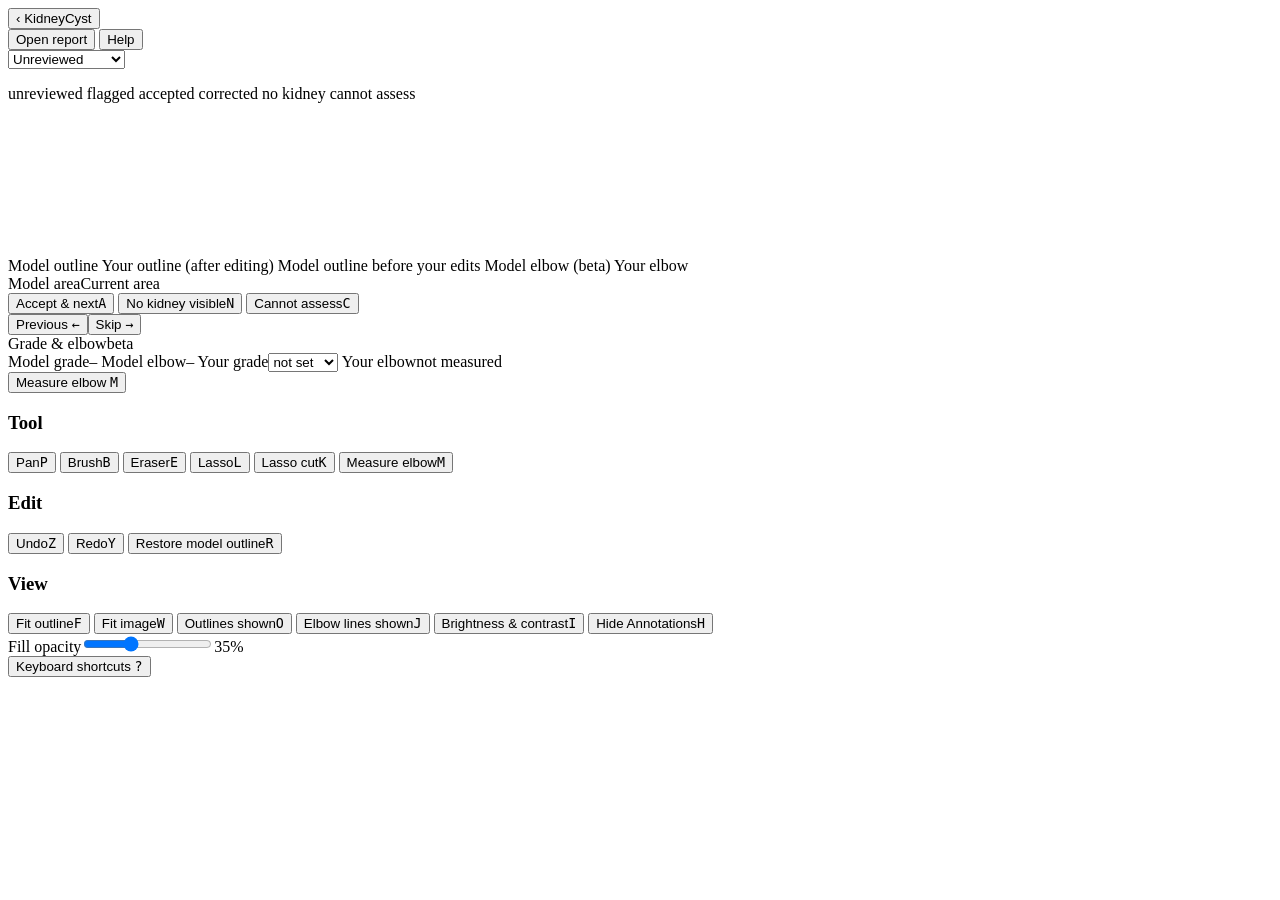
==== commit 46d37c1d: "Review: floating brightness & contrast panel (Fiji-style) Histogram with draggable min/max, brightne" ====
--- a/src/kidneycyst/static/review.html
+++ b/src/kidneycyst/static/review.html
@@ -31,7 +31,22 @@
    <span class="elbleg"><i class="ln" style="border-color:#FF8500;border-top-style:dotted"></i>Model elbow (beta)</span>
    <span class="elbleg"><i class="ln" style="border-color:#8CCAFF"></i>Your elbow</span>
   </div>
-  <div class="scale"><div class="bar" id="scaleBar"></div><span id="scaleTxt"></span><span class="zoom" id="zoomTxt"></span></div>
+  <div class="scale"><div class="bar" id="scaleBar"></div><span id="scaleTxt"></span><span class="zoom" id="zoomTxt"></span><span class="bctag" id="bcTag" hidden>display adjusted</span></div>
+  <div class="bc" id="bc" hidden role="dialog" aria-label="Brightness and contrast">
+   <div class="bc-h" id="bcHead" title="Drag to move. Double-click to put it back."><span>Brightness &amp; contrast</span><button class="bc-x" id="bcClose" title="Close (I)" aria-label="Close">×</button></div>
+   <canvas id="bcHist" aria-label="Intensity histogram. Drag the lines to set the display range."></canvas>
+   <div class="bc-ax"><span id="bcLo"></span><span class="bc-load" id="bcLoad"></span><span id="bcHi"></span></div>
+   <div class="bc-s"><label for="bcMin">Minimum</label><input type="range" id="bcMin" min="0" max="1000"><input type="number" id="bcMinN" aria-label="Minimum value"></div>
+   <div class="bc-s"><label for="bcMax">Maximum</label><input type="range" id="bcMax" min="0" max="1000"><input type="number" id="bcMaxN" aria-label="Maximum value"></div>
+   <div class="bc-s"><label for="bcBri">Brightness</label><input type="range" id="bcBri" min="0" max="1000"><span></span></div>
+   <div class="bc-s"><label for="bcCon">Contrast</label><input type="range" id="bcCon" min="0" max="1000"><span></span></div>
+   <div class="bc-s"><label for="bcGam" title="Double-click the slider for 1.00">Gamma</label><input type="range" id="bcGam" min="-100" max="100" value="0"><span id="bcGamV">1.00</span></div>
+   <div class="bc-o"><label>Colours <select id="bcLut"><option value="gray">Grey</option><option value="green">Green</option><option value="fire">Fire</option><option value="inv">Inverted</option></select></label>
+    <label><input type="checkbox" id="bcLog" checked> Log histogram</label></div>
+   <label class="bc-keep"><input type="checkbox" id="bcKeep"> Keep these settings for every image</label>
+   <div class="bc-b"><button id="bcAuto" title="Stretch to this image's intensities. Click again for more contrast.">Auto</button><button id="bcReset" title="Back to the standard display">Reset</button></div>
+   <p class="bc-n">Changes only how the image looks. Outlines and measurements are not affected.</p>
+  </div>
  </div>
  <div class="split" id="splitR" title="Drag to change the width"></div>
  <aside class="side">
@@ -80,6 +95,7 @@
     <button class="act" id="bAll" title="Show the whole image"><span><span class="ic" style="--i:url(/static/icons/zoom-out.svg)"></span>Fit image</span><kbd>W</kbd></button>
     <button class="act on" id="bLines" title="Show or hide the outlines"><span><span class="ic" style="--i:url(/static/icons/overlay.svg)"></span>Outlines shown</span><kbd>O</kbd></button>
     <button class="act on" id="bElbowLines" title="Show or hide the elbow lines (beta)"><span><span class="ic" style="--i:url(/static/icons/measure.svg)"></span>Elbow lines shown</span><kbd>J</kbd></button>
+    <button class="act" id="bBC" title="Floating brightness &amp; contrast panel"><span><span class="ic" style="--i:url(/static/icons/contrast.svg)"></span>Brightness &amp; contrast</span><kbd>I</kbd></button>
     <button class="act" id="bOrig" title="Hold to hide everything drawn on the image"><span><span class="ic" style="--i:url(/static/icons/original.svg)"></span>Hide Annotations</span><kbd>H</kbd></button>
     </div>
     <div class="slider"><span>Fill opacity</span><input type="range" id="fillOp" min="0" max="100" value="35" aria-label="Fill opacity"><span id="fillV" class="mut">35%</span></div>
@@ -108,6 +124,7 @@
  <tr><td><kbd>O</kbd></td><td>Outlines on or off</td></tr>
  <tr><td><kbd>J</kbd></td><td>Elbow lines on or off (beta)</td></tr>
  <tr><td>hold <kbd>H</kbd></td><td>Hide annotations</td></tr>
+ <tr><td><kbd>I</kbd></td><td>Brightness &amp; contrast panel</td></tr>
  <tr><td><kbd>U</kbd></td><td>Undo the last saved decision</td></tr>
  <tr><td>hold <kbd>Space</kbd></td><td>Pan with any tool</td></tr></table>
  <div class="row"><button class="primary" onclick="document.getElementById('keys').hidden=true">Close</button></div></div></div>
@@ -176,7 +193,7 @@
  $('title').textContent=label(r);$('where').textContent=r.well?r.id:'';
  $('flags').hidden=!r.flags;$('flagTxt').textContent=r.flags?'Model flags: '+r.flags:'';
  const hasOutline=cur.mask.some(v=>v)||cur.auto.some(v=>v);$('bFit').disabled=!hasOutline;
- drawList();fit(hasOutline);rebuild();side()}
+ drawList();fit(hasOutline);rebuild();side();bcImage()}
 function bbox(m,W,H){let x0=W,y0=H,x1=-1,y1=-1;for(let y=0;y<H;y++){const o=y*W;for(let x=0;x<W;x++)if(m[o+x]){if(x<x0)x0=x;if(x>x1)x1=x;if(y<y0)y0=y;if(y>y1)y1=y}}return x1<0?null:[x0,y0,x1,y1]}
 function fit(kidney){const W=cv.clientWidth,H=cv.clientHeight;let b=null;
  if(kidney){const u=new Uint8Array(cur.mask.length);for(let i=0;i<u.length;i++)u[i]=cur.mask[i]|cur.auto[i];b=bbox(u,cur.W,cur.H)}
@@ -354,14 +371,15 @@
 $('helpBtn').onclick=()=>window.open('/help?t='+T,'_blank');
 window.addEventListener('beforeunload',e=>{if(dirty){e.preventDefault();e.returnValue=''}});
 document.addEventListener('keydown',e=>{if(!$('keys').hidden){if(e.key==='Escape'||e.key==='?')$('keys').hidden=true;return}
- if(!$('modal').hidden||e.target.tagName==='SELECT'||(e.target.tagName==='INPUT'&&e.target.type==='text'))return;
+ if(!$('modal').hidden||e.target.tagName==='SELECT'||(e.target.tagName==='INPUT'&&(e.target.type==='text'||e.target.type==='number')))return;
+ if(e.target.tagName==='INPUT'&&e.target.type==='range'&&e.key.startsWith('Arrow'))return;
  const k=e.key.toLowerCase();
  if(e.key===' '){space=true;setCursor();e.preventDefault();return}
  if((e.metaKey||e.ctrlKey)&&k==='z'){(e.shiftKey?$('bRedo'):$('bUndo')).click();e.preventDefault();return}
  if(e.metaKey||e.ctrlKey||e.altKey)return;
  if(k==='h'){if(!orig)holdOrig(true);return}
  if(tool==='elbow'&&meas.length&&(k==='enter'||k==='escape'||k==='backspace'||k==='z')){k==='enter'?finishElbow():(meas.pop(),render());e.preventDefault();return}
- const act={a:()=>$('bOk').click(),enter:()=>$('bOk').click(),m:()=>setTool('elbow'),j:toggleElbowLines,escape:()=>{if(tool==='elbow')setTool('pan')},n:()=>$('bNo').click(),c:()=>$('bBad').click(),
+ const act={i:()=>bcToggle(),a:()=>$('bOk').click(),enter:()=>$('bOk').click(),m:()=>setTool('elbow'),j:toggleElbowLines,escape:()=>{if(tool==='elbow')setTool('pan')},n:()=>$('bNo').click(),c:()=>$('bBad').click(),
   arrowright:()=>$('bNext').click(),arrowleft:()=>$('bPrev').click(),u:()=>undoLast(),
   p:()=>setTool('pan'),b:()=>setTool('brush'),e:()=>setTool('erase'),l:()=>setTool('lasso'),k:()=>setTool('cut'),
   z:()=>$('bUndo').click(),y:()=>$('bRedo').click(),r:()=>{if(!$('bReset').disabled)$('bReset').click()},
@@ -382,6 +400,127 @@
   el.addEventListener('pointermove',mv);el.addEventListener('pointerup',up)});
   el.addEventListener('dblclick',()=>{root.style.removeProperty(varName);set(key,'');render()})}
  drag($('splitL'),'--lw','kc.lw',1,170,460);drag($('splitR'),'--rw','kc.rw',-1,240,520)})();
+// ---------------- brightness & contrast (display only; like Fiji's B&C, floating over the image)
+// Works on the raw intensities (/api/img/<id>/raw.bin); min/max are in the image's own units.
+const BC={open:false,keep:false,custom:false,lut:'gray',log:true,min:0,max:1,gam:1,autoT:0,raw:null,loading:null,pend:0};
+const bcGet=k=>{try{return localStorage.getItem(k)}catch(e){return null}},bcSet=(k,v)=>{try{localStorage.setItem(k,v)}catch(e){}};
+async function bcLoad(id){if(BC.raw&&BC.raw.id===id)return BC.raw;if(BC.loading&&BC.loading.id===id)return BC.loading.p;
+ $('bcLoad').textContent='loading…';
+ const p=(async()=>{const h={'X-Token':T};if(RUN)h['X-Run']=encodeURIComponent(RUN);
+  const r=await fetch(`/api/img/${encodeURIComponent(id)}/raw.bin?t=${T}`,{headers:h});if(!r.ok)throw new Error('raw '+r.status);
+  const W=+r.headers.get('X-W'),H=+r.headers.get('X-H'),off=+r.headers.get('X-Offset')||0,sc=+r.headers.get('X-Scale')||1;
+  const d=new Uint16Array(await r.arrayBuffer());
+  const full=new Uint32Array(65536),sub=new Uint32Array(65536);let lo=65535,hi=0;
+  for(let y=0;y<H;y++){const o=y*W,ev=!(y&1);for(let x=0;x<W;x++){const v=d[o+x];full[v]++;if(v<lo)lo=v;if(v>hi)hi=v;if(ev&&!(x&1))sub[v]++}}
+  // standard display = the same 0.5 / 99.95 percentile stretch the app uses (cli._display)
+  const pct=(hist,q)=>{let n=0;for(const c of hist)n+=c;const t=q/100*(n-1);let a=0;for(let v=0;v<65536;v++){a+=hist[v];if(a>t)return v}return 65535};
+  const real=v=>off+v*sc;
+  const R={id,W,H,off,sc,d,full,lo:real(lo),hi:real(hi===lo?lo+1:hi),slo:lo,shi:hi===lo?lo+1:hi,
+   dflt:[real(pct(sub,0.5)),real(pct(sub,99.95))],int:sc===1&&off===0};
+  if(R.dflt[1]<=R.dflt[0])R.dflt[1]=R.dflt[0]+Math.max(sc,1);
+  // 256-bin histogram over the image's own range, for drawing and Auto
+  R.h=new Float64Array(256);const span=R.shi-R.slo;for(let v=R.slo;v<=R.shi;v++)if(full[v])R.h[Math.min(255,Math.floor((v-R.slo)/span*256))]+=full[v];
+  return R})();
+ BC.loading={id,p};try{const R=await p;if(cur&&cur.id===id)BC.raw=R;return R}finally{if(BC.loading&&BC.loading.id===id)BC.loading=null;$('bcLoad').textContent=''}}
+const bcActive=()=>BC.open||BC.keep||BC.custom||BC.lut!=='gray';
+const FIRE=[[0,0,0],[0,0,120],[85,0,180],[160,0,150],[215,30,60],[250,100,0],[255,180,0],[255,235,90],[255,255,255]];
+function bcColour(t){if(BC.lut==='gray'){const y=t*255;return [y,y,y]}if(BC.lut==='inv'){const y=255-t*255;return [y,y,y]}
+ if(BC.lut==='green')return [0,t*255,0];const f=t*(FIRE.length-1),i=Math.min(FIRE.length-2,Math.floor(f)),u=f-i;return FIRE[i].map((c,k)=>c+(FIRE[i+1][k]-c)*u)}
+function bcPaint(){const R=BC.raw;if(!cur||!R||R.id!==cur.id)return;
+ const lut=new Uint32Array(65536),w=Math.max(BC.max-BC.min,1e-9);
+ for(let v=R.slo;v<=R.shi;v++){if(!R.full[v])continue;let t=(R.off+v*R.sc-BC.min)/w;t=t<0?0:t>1?1:t;if(BC.gam!==1)t=Math.pow(t,BC.gam);
+  const [r,g,b]=bcColour(t);lut[v]=(255<<24)|(Math.round(b)<<16)|(Math.round(g)<<8)|Math.round(r)}
+ const x=cur.gray.getContext('2d'),im=x.createImageData(R.W,R.H),o=new Uint32Array(im.data.buffer),d=R.d;
+ for(let i=0;i<d.length;i++)o[i]=lut[d[i]];x.putImageData(im,0,0);render()}
+// put back the plain image the server made (no raw needed)
+async function bcPlain(){if(!cur)return;const id=cur.id;const g=await loadImg(`/api/img/${encodeURIComponent(id)}/gray.png?t=${T}`);
+ if(cur&&cur.id===id&&!bcActive()){cur.gray.getContext('2d').drawImage(g,0,0);render()}}
+function bcDraw(){const c=$('bcHist'),dpr=window.devicePixelRatio||1,Wc=c.clientWidth,Hc=c.clientHeight;
+ if(c.width!==Math.round(Wc*dpr)){c.width=Math.round(Wc*dpr);c.height=Math.round(Hc*dpr)}
+ const x=c.getContext('2d');x.setTransform(dpr,0,0,dpr,0,0);x.clearRect(0,0,Wc,Hc);const R=BC.raw;
+ const hh=Hc-10;x.fillStyle='#0E1620';x.fillRect(0,0,Wc,hh);
+ if(!R||!cur||R.id!==cur.id){$('bcLo').textContent=$('bcHi').textContent='';return}
+ const [A0,A1]=bcAx(),hb=new Float64Array(128);for(let v=R.slo;v<=R.shi;v++){if(!R.full[v])continue;const t=(R.off+v*R.sc-A0)/(A1-A0);if(t>=0&&t<=1)hb[Math.min(127,Math.floor(t*128))]+=R.full[v]}
+ const f=v=>BC.log?Math.log1p(v):v;let m=0;for(let i=0;i<128;i++)m=Math.max(m,f(hb[i]));
+ x.fillStyle='#7D8FA3';for(let i=0;i<128;i++){const bh=m?f(hb[i])/m*(hh-4):0;x.fillRect(i/128*Wc,hh-bh,Wc/128+.5,bh)}
+ const X=v=>(v-A0)/(A1-A0)*Wc;
+ // colour strip = what each intensity becomes
+ for(let i=0;i<Wc;i++){const v=A0+(i+.5)/Wc*(A1-A0);let t=(v-BC.min)/Math.max(BC.max-BC.min,1e-9);t=t<0?0:t>1?1:t;if(BC.gam!==1)t=Math.pow(t,BC.gam);
+  const [r,g,b]=bcColour(t);x.fillStyle=`rgb(${r|0},${g|0},${b|0})`;x.fillRect(i,hh+2,1,8)}
+ // transfer curve
+ x.strokeStyle='#FF8500';x.lineWidth=1.5;x.beginPath();for(let i=0;i<=Wc;i+=2){const v=A0+i/Wc*(A1-A0);let t=(v-BC.min)/Math.max(BC.max-BC.min,1e-9);
+  t=t<0?0:t>1?1:t;if(BC.gam!==1)t=Math.pow(t,BC.gam);const y=hh-2-t*(hh-6);i?x.lineTo(i,y):x.moveTo(i,y)}x.stroke();
+ x.strokeStyle='#8CCAFF';x.lineWidth=1.5;x.setLineDash([3,3]);[BC.min,BC.max].forEach(v=>{const p=Math.round(X(v))+.5;x.beginPath();x.moveTo(p,0);x.lineTo(p,hh);x.stroke()});x.setLineDash([]);
+ $('bcLo').textContent=bcFmt(A0);$('bcHi').textContent=bcFmt(A1)+(A1<R.hi?` (brightest ${bcFmt(R.hi)})`:'')}
+// histogram/slider axis: image minimum .. ~2x the standard display range (Fiji uses the full range, which squeezes the useful part)
+const bcAx=()=>{const R=BC.raw;const a=Math.min(R.hi,R.lo+2*(R.dflt[1]-R.lo));return [Math.min(R.lo,BC.min),Math.max(a,BC.max)]};
+const bcFmt=v=>{const R=BC.raw;return R&&R.int?String(Math.round(v)):(+v).toPrecision(4)};
+function bcSync(){const R=BC.raw;bcDraw();$('bcTag').hidden=!(BC.custom||BC.lut!=='gray')||BC.open;
+ $('bcGamV').textContent=BC.gam.toFixed(2);$('bcGam').value=Math.round(Math.log2(BC.gam)*50);
+ if(!R)return;const [A0,A1]=bcAx(),span=A1-A0,P=v=>Math.round((v-A0)/span*1000);
+ $('bcMin').value=P(BC.min);$('bcMax').value=P(BC.max);
+ if(document.activeElement!==$('bcMinN'))$('bcMinN').value=bcFmt(BC.min);if(document.activeElement!==$('bcMaxN'))$('bcMaxN').value=bcFmt(BC.max);
+ const c=(BC.min+BC.max)/2,w=BC.max-BC.min;$('bcBri').value=Math.round((1-(c-A0)/span)*1000);$('bcCon').value=Math.round(500+100*Math.log2(span/Math.max(w,1e-9)))}
+let bcRaf=0;function bcUpdate(){BC.custom=true;bcSync();if(!bcRaf)bcRaf=requestAnimationFrame(()=>{bcRaf=0;bcPaint()})}
+function bcSetRange(a,b){const R=BC.raw;if(!R)return;const [A0,A1]=bcAx(),eps=(A1-A0)/1000;if(b-a<eps){if(a!==BC.min)a=b-eps;else b=a+eps}BC.min=a;BC.max=b;bcUpdate()}
+function bcDefault(){const R=BC.raw;if(!R)return;[BC.min,BC.max]=R.dflt;BC.gam=1;BC.autoT=0;BC.custom=false}
+// a new image opened: keep the settings, or start from the standard display
+async function bcImage(){bcDraw();if(!cur)return;
+ if(!BC.keep){BC.custom=false;BC.gam=1;BC.autoT=0}
+ if(!bcActive())return;const id=cur.id;let R;try{R=await bcLoad(id)}catch(e){toast('Could not load the raw image for brightness & contrast.');return}
+ if(!cur||cur.id!==id)return;if(!BC.keep||BC.min==null){[BC.min,BC.max]=R.dflt}bcSync();bcPaint()}
+async function bcToggle(force){BC.open=force===undefined?!BC.open:force;$('bc').hidden=!BC.open;$('bBC').classList.toggle('on',BC.open);bcSet('kc.bc.open',BC.open?'1':'');
+ if(BC.open){bcPlace();if(cur&&!(BC.raw&&BC.raw.id===cur.id)){const keepNow=BC.custom;await bcImage();BC.custom=keepNow}else bcSync()}
+ else{bcSync();if(!bcActive())bcPlain()}}
+function bcPlace(){const st=$('stage').getBoundingClientRect(),p=$('bc'),pos=(bcGet('kc.bc.pos')||'').split(',').map(Number);
+ let x=pos.length===2&&isFinite(pos[0])?pos[0]:st.width-p.offsetWidth-12,y=pos.length===2&&isFinite(pos[1])?pos[1]:12;
+ x=Math.max(4,Math.min(st.width-p.offsetWidth-4,x));y=Math.max(4,Math.min(st.height-p.offsetHeight-4,y));p.style.left=x+'px';p.style.top=y+'px'}
+// controls
+$('bBC').onclick=()=>bcToggle();$('bcClose').onclick=()=>bcToggle(false);
+const bcV=p=>{const [A0,A1]=bcAx();return A0+p/1000*(A1-A0)};
+$('bcMin').oninput=e=>{if(BC.raw){const v=bcV(e.target.value);bcSetRange(v,Math.max(BC.max,v))}};
+$('bcMax').oninput=e=>{if(BC.raw){const v=bcV(e.target.value);bcSetRange(Math.min(BC.min,v),v)}};
+$('bcMinN').onchange=e=>{const v=parseFloat(e.target.value);if(isFinite(v))bcSetRange(v,Math.max(BC.max,v));else bcSync()};
+$('bcMaxN').onchange=e=>{const v=parseFloat(e.target.value);if(isFinite(v))bcSetRange(Math.min(BC.min,v),v);else bcSync()};
+$('bcBri').oninput=e=>{const R=BC.raw;if(!R)return;const w=BC.max-BC.min,c=bcV(1000-e.target.value);BC.min=c-w/2;BC.max=c+w/2;bcUpdate()};
+$('bcCon').oninput=e=>{const R=BC.raw;if(!R)return;const [A0,A1]=bcAx(),c=(BC.min+BC.max)/2,w=(A1-A0)*Math.pow(2,-(e.target.value-500)/100);BC.min=c-w/2;BC.max=c+w/2;bcUpdate()};
+$('bcGam').oninput=e=>{BC.gam=Math.pow(2,e.target.value/50);bcUpdate()};
+$('bcGam').ondblclick=()=>{BC.gam=1;bcUpdate()};
+$('bcLut').onchange=e=>{BC.lut=e.target.value;bcSet('kc.bc.lut',BC.lut);bcSync();if(BC.raw&&cur&&BC.raw.id===cur.id)bcPaint();else bcImage()};
+$('bcLog').onchange=e=>{BC.log=e.target.checked;bcSet('kc.bc.log',BC.log?'1':'0');bcDraw()};
+$('bcKeep').onchange=e=>{BC.keep=e.target.checked;bcSync()};
+$('bcReset').onclick=()=>{bcDefault();bcSync();bcPaint();bcSync()};
+// Auto, as in Fiji: each click saturates more pixels (0.02% .. ~5%), then back to the standard display
+$('bcAuto').onclick=()=>{const R=BC.raw;if(!R)return;BC.autoT=BC.autoT<10?5000:BC.autoT/2;if(BC.autoT<10){$('bcReset').click();return}
+ let n=0;for(const c of R.h)n+=c;const lim=n/10,thr=n/BC.autoT,bw=(R.hi-R.lo)/256;let i=0,j=255;
+ while(i<255&&!(R.h[i]>thr&&R.h[i]<=lim))i++;while(j>0&&!(R.h[j]>thr&&R.h[j]<=lim))j--;
+ if(j<=i){$('bcReset').click();return}BC.gam=1;const t=BC.autoT;bcSetRange(R.lo+i*bw,R.lo+(j+1)*bw);BC.autoT=t};
+// drag the lines on the histogram (between them: move both)
+(function(){const c=$('bcHist');let drag=null;
+ const ax=()=>drag&&drag.ax||bcAx();
+ const val=e=>{const [A0,A1]=ax(),r=c.getBoundingClientRect();return A0+Math.max(0,Math.min(1,(e.clientX-r.left)/r.width))*(A1-A0)};
+ c.addEventListener('pointerdown',e=>{const R=BC.raw;if(!R)return;const r=c.getBoundingClientRect(),[A0,A1]=ax(),X=v=>(v-A0)/(A1-A0)*r.width+r.left;
+  const dm=Math.abs(e.clientX-X(BC.min)),dM=Math.abs(e.clientX-X(BC.max));
+  const k=dm<8||dM<8?(dm<=dM?'min':'max'):(e.clientX>X(BC.min)&&e.clientX<X(BC.max)?'both':(e.clientX<X(BC.min)?'min':'max'));
+  drag={k,ax:bcAx()};drag.v=val(e);drag.a=BC.min;drag.b=BC.max;
+  c.setPointerCapture(e.pointerId);c.dispatchEvent(new PointerEvent('pointermove',e))});
+ c.addEventListener('pointermove',e=>{const R=BC.raw;if(!R)return;const r=c.getBoundingClientRect(),[A0,A1]=ax(),X=v=>(v-A0)/(A1-A0)*r.width+r.left;
+  if(!drag){c.style.cursor=Math.min(Math.abs(e.clientX-X(BC.min)),Math.abs(e.clientX-X(BC.max)))<8?'ew-resize':(e.clientX>X(BC.min)&&e.clientX<X(BC.max)?'grab':'pointer');return}
+  const v=val(e);if(drag.k==='min')bcSetRange(Math.min(v,BC.max),BC.max);else if(drag.k==='max')bcSetRange(BC.min,Math.max(v,BC.min));
+  else{const dv=v-drag.v;BC.min=drag.a+dv;BC.max=drag.b+dv;bcUpdate()}});
+ ['pointerup','pointercancel'].forEach(k=>c.addEventListener(k,()=>{drag=null}))})();
+// move the panel by its title bar; position remembered on this computer
+(function(){const h=$('bcHead'),p=$('bc');h.addEventListener('pointerdown',e=>{if(e.target.closest('button'))return;e.preventDefault();h.setPointerCapture(e.pointerId);
+ const x0=e.clientX-p.offsetLeft,y0=e.clientY-p.offsetTop;
+ const mv=ev=>{p.style.left=(ev.clientX-x0)+'px';p.style.top=(ev.clientY-y0)+'px'};
+ const up=()=>{h.removeEventListener('pointermove',mv);h.removeEventListener('pointerup',up);bcSet('kc.bc.pos',`${p.offsetLeft},${p.offsetTop}`);bcPlace()};
+ h.addEventListener('pointermove',mv);h.addEventListener('pointerup',up)});
+ h.addEventListener('dblclick',()=>{bcSet('kc.bc.pos','');bcPlace()})})();
+window.addEventListener('resize',()=>{if(BC.open)bcPlace()});
+// after using a slider, list or number field, give the keys back to the review (arrows = next/previous image)
+document.addEventListener('change',e=>{if(e.target.matches('input[type=range],input[type=number],input[type=checkbox],#bcLut'))e.target.blur()});
+BC.lut=bcGet('kc.bc.lut')||'gray';$('bcLut').value=BC.lut;BC.log=bcGet('kc.bc.log')!=='0';$('bcLog').checked=BC.log;
+if(bcGet('kc.bc.open')==='1'){BC.open=true;$('bc').hidden=false;$('bBC').classList.add('on');requestAnimationFrame(bcPlace)}
 setCursor();
 setInterval(()=>api('/api/ping',{}),20000);
 (async()=>{const i=await fetch('/api/run-info',{headers:{'X-Token':T}}).then(r=>r.json());
